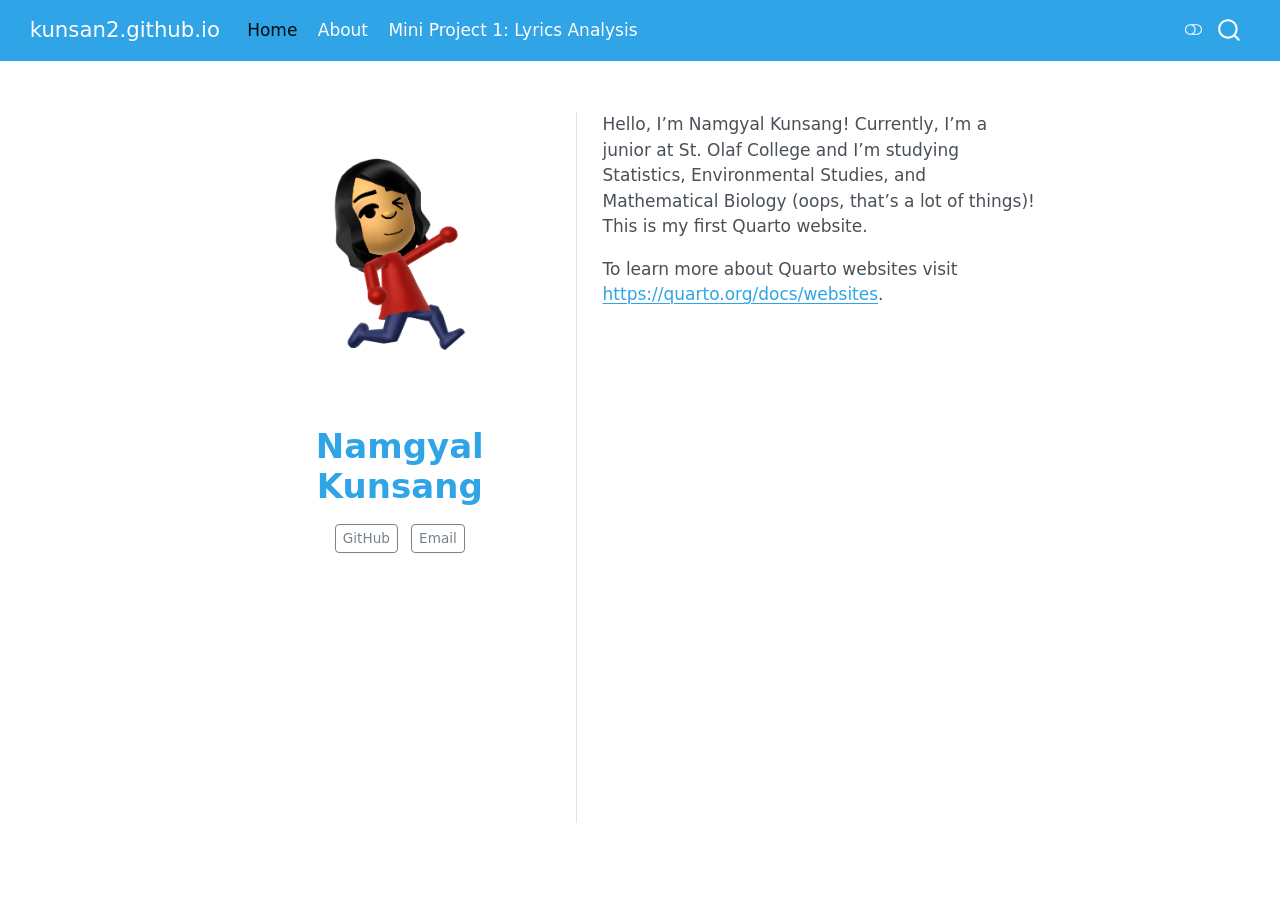
==== docs/index.html @ ad3ee430 "Commit 1: upload files" ====
<!DOCTYPE html>
<html xmlns="http://www.w3.org/1999/xhtml" lang="en" xml:lang="en"><head>

<meta charset="utf-8">
<meta name="generator" content="quarto-1.9.38">

<meta name="viewport" content="width=device-width, initial-scale=1.0, user-scalable=yes">


<title>Namgyal Kunsang – kunsan2.github.io</title>
<style>
/* Default styles provided by pandoc.
** See https://pandoc.org/MANUAL.html#variables-for-html for config info.
*/
code{white-space: pre-wrap;}
span.smallcaps{font-variant: small-caps;}
div.columns{display: flex; gap: min(4vw, 1.5em);}
div.column{flex: auto; overflow-x: auto;}
div.hanging-indent{margin-left: 1.5em; text-indent: -1.5em;}
ul.task-list{list-style: none;}
ul.task-list li input[type="checkbox"] {
  width: 0.8em;
  margin: 0 0.8em 0.2em -1em; /* quarto-specific, see https://github.com/quarto-dev/quarto-cli/issues/4556 */ 
  vertical-align: middle;
}
</style>


<script src="site_libs/quarto-nav/quarto-nav.js"></script>
<script src="site_libs/quarto-nav/headroom.min.js"></script>
<script src="site_libs/clipboard/clipboard.min.js"></script>
<script src="site_libs/quarto-search/autocomplete.umd.js"></script>
<script src="site_libs/quarto-search/fuse.min.js"></script>
<script src="site_libs/quarto-search/quarto-search.js"></script>
<meta name="quarto:offset" content="./">
<script src="site_libs/quarto-html/quarto.js" type="module"></script>
<script src="site_libs/quarto-html/tabsets/tabsets.js" type="module"></script>
<script src="site_libs/quarto-html/popper.min.js"></script>
<script src="site_libs/quarto-html/tippy.umd.min.js"></script>
<link href="site_libs/quarto-html/tippy.css" rel="stylesheet">
<link href="site_libs/quarto-html/quarto-syntax-highlighting-15634bcf2e68342d4ad2dfa704d543f6.css" rel="stylesheet" class="quarto-color-scheme" id="quarto-text-highlighting-styles">
<link href="site_libs/quarto-html/quarto-syntax-highlighting-dark-0a6b7249c26820e032cb0bd839ff02b1.css" rel="stylesheet" class="quarto-color-scheme quarto-color-alternate" id="quarto-text-highlighting-styles">
<link href="site_libs/quarto-html/quarto-syntax-highlighting-15634bcf2e68342d4ad2dfa704d543f6.css" rel="stylesheet" class="quarto-color-scheme-extra" id="quarto-text-highlighting-styles">
<script src="site_libs/bootstrap/bootstrap.min.js"></script>
<link href="site_libs/bootstrap/bootstrap-icons.css" rel="stylesheet">
<link href="site_libs/bootstrap/bootstrap-eb99b75fe776fd11c81530f7e94a1763.min.css" rel="stylesheet" append-hash="true" class="quarto-color-scheme" id="quarto-bootstrap" data-mode="light">
<link href="site_libs/bootstrap/bootstrap-dark-c65eef156a02954c7572e454c6e27155.min.css" rel="stylesheet" append-hash="true" class="quarto-color-scheme quarto-color-alternate" id="quarto-bootstrap" data-mode="dark">
<link href="site_libs/bootstrap/bootstrap-eb99b75fe776fd11c81530f7e94a1763.min.css" rel="stylesheet" append-hash="true" class="quarto-color-scheme-extra" id="quarto-bootstrap" data-mode="light">
<script id="quarto-search-options" type="application/json">{
  "location": "navbar",
  "copy-button": false,
  "collapse-after": 3,
  "panel-placement": "end",
  "type": "overlay",
  "limit": 50,
  "keyboard-shortcut": [
    "f",
    "/",
    "s"
  ],
  "show-item-context": false,
  "language": {
    "search-no-results-text": "No results",
    "search-matching-documents-text": "matching documents",
    "search-copy-link-title": "Copy link to search",
    "search-hide-matches-text": "Hide additional matches",
    "search-more-match-text": "more match in this document",
    "search-more-matches-text": "more matches in this document",
    "search-clear-button-title": "Clear",
    "search-text-placeholder": "",
    "search-detached-cancel-button-title": "Cancel",
    "search-submit-button-title": "Submit",
    "search-label": "Search"
  }
}</script>


<link rel="stylesheet" href="styles.css">
</head>

<body class="nav-fixed fullcontent quarto-light"><script id="quarto-html-before-body" type="application/javascript">
    const toggleBodyColorMode = (bsSheetEl) => {
      const mode = bsSheetEl.getAttribute("data-mode");
      const bodyEl = window.document.querySelector("body");
      if (mode === "dark") {
        bodyEl.classList.add("quarto-dark");
        bodyEl.classList.remove("quarto-light");
      } else {
        bodyEl.classList.add("quarto-light");
        bodyEl.classList.remove("quarto-dark");
      }
    }
    const toggleBodyColorPrimary = () => {
      const bsSheetEl = window.document.querySelector("link#quarto-bootstrap:not([rel=disabled-stylesheet])");
      if (bsSheetEl) {
        toggleBodyColorMode(bsSheetEl);
      }
    }
    const setColorSchemeToggle = (alternate) => {
      const toggles = window.document.querySelectorAll('.quarto-color-scheme-toggle');
      for (let i=0; i < toggles.length; i++) {
        const toggle = toggles[i];
        if (toggle) {
          if (alternate) {
            toggle.classList.add("alternate");
          } else {
            toggle.classList.remove("alternate");
          }
        }
      }
    };
    const toggleColorMode = (alternate) => {
      // Switch the stylesheets
      const primaryStylesheets = window.document.querySelectorAll('link.quarto-color-scheme:not(.quarto-color-alternate)');
      const alternateStylesheets = window.document.querySelectorAll('link.quarto-color-scheme.quarto-color-alternate');
      manageTransitions('#quarto-margin-sidebar .nav-link', false);
      if (alternate) {
        // note: dark is layered on light, we don't disable primary!
        enableStylesheet(alternateStylesheets);
        for (const sheetNode of alternateStylesheets) {
          if (sheetNode.id === "quarto-bootstrap") {
            toggleBodyColorMode(sheetNode);
          }
        }
      } else {
        disableStylesheet(alternateStylesheets);
        enableStylesheet(primaryStylesheets)
        toggleBodyColorPrimary();
      }
      manageTransitions('#quarto-margin-sidebar .nav-link', true);
      // Switch the toggles
      setColorSchemeToggle(alternate)
      // Hack to workaround the fact that safari doesn't
      // properly recolor the scrollbar when toggling (#1455)
      if (navigator.userAgent.indexOf('Safari') > 0 && navigator.userAgent.indexOf('Chrome') == -1) {
        manageTransitions("body", false);
        window.scrollTo(0, 1);
        setTimeout(() => {
          window.scrollTo(0, 0);
          manageTransitions("body", true);
        }, 40);
      }
    }
    const disableStylesheet = (stylesheets) => {
      for (let i=0; i < stylesheets.length; i++) {
        const stylesheet = stylesheets[i];
        stylesheet.rel = 'disabled-stylesheet';
      }
    }
    const enableStylesheet = (stylesheets) => {
      for (let i=0; i < stylesheets.length; i++) {
        const stylesheet = stylesheets[i];
        if(stylesheet.rel !== 'stylesheet') { // for Chrome, which will still FOUC without this check
          stylesheet.rel = 'stylesheet';
        }
      }
    }
    const manageTransitions = (selector, allowTransitions) => {
      const els = window.document.querySelectorAll(selector);
      for (let i=0; i < els.length; i++) {
        const el = els[i];
        if (allowTransitions) {
          el.classList.remove('notransition');
        } else {
          el.classList.add('notransition');
        }
      }
    }
    const isFileUrl = () => {
      return window.location.protocol === 'file:';
    }
    const hasAlternateSentinel = () => {
      let styleSentinel = getColorSchemeSentinel();
      if (styleSentinel !== null) {
        return styleSentinel === "alternate";
      } else {
        return false;
      }
    }
    const setStyleSentinel = (alternate) => {
      const value = alternate ? "alternate" : "default";
      if (!isFileUrl()) {
        window.localStorage.setItem("quarto-color-scheme", value);
      } else {
        localAlternateSentinel = value;
      }
    }
    const getColorSchemeSentinel = () => {
      if (!isFileUrl()) {
        const storageValue = window.localStorage.getItem("quarto-color-scheme");
        return storageValue != null ? storageValue : localAlternateSentinel;
      } else {
        return localAlternateSentinel;
      }
    }
    const toggleGiscusIfUsed = (isAlternate, darkModeDefault) => {
      const baseTheme = document.querySelector('#giscus-base-theme')?.value ?? 'light';
      const alternateTheme = document.querySelector('#giscus-alt-theme')?.value ?? 'dark';
      let newTheme = '';
      if(authorPrefersDark) {
        newTheme = isAlternate ? baseTheme : alternateTheme;
      } else {
        newTheme = isAlternate ? alternateTheme : baseTheme;
      }
      const changeGiscusTheme = () => {
        // From: https://github.com/giscus/giscus/issues/336
        const sendMessage = (message) => {
          const iframe = document.querySelector('iframe.giscus-frame');
          if (!iframe) return;
          iframe.contentWindow.postMessage({ giscus: message }, 'https://giscus.app');
        }
        sendMessage({
          setConfig: {
            theme: newTheme
          }
        });
      }
      const isGiscussLoaded = window.document.querySelector('iframe.giscus-frame') !== null;
      if (isGiscussLoaded) {
        changeGiscusTheme();
      }
    };
    const authorPrefersDark = false;
    const darkModeDefault = authorPrefersDark;
      document.querySelector('link#quarto-text-highlighting-styles.quarto-color-scheme-extra').rel = 'disabled-stylesheet';
      document.querySelector('link#quarto-bootstrap.quarto-color-scheme-extra').rel = 'disabled-stylesheet';
    let localAlternateSentinel = darkModeDefault ? 'alternate' : 'default';
    // Dark / light mode switch
    window.quartoToggleColorScheme = () => {
      // Read the current dark / light value
      let toAlternate = !hasAlternateSentinel();
      toggleColorMode(toAlternate);
      setStyleSentinel(toAlternate);
      toggleGiscusIfUsed(toAlternate, darkModeDefault);
      window.dispatchEvent(new Event('resize'));
    };
    // Switch to dark mode if need be
    if (hasAlternateSentinel()) {
      toggleColorMode(true);
    } else {
      toggleColorMode(false);
    }
  </script>

<div id="quarto-search-results"></div>
  <header id="quarto-header" class="headroom fixed-top">
    <nav class="navbar navbar-expand-lg " data-bs-theme="dark">
      <div class="navbar-container container-fluid">
      <div class="navbar-brand-container mx-auto">
    <a class="navbar-brand" href="./index.html">
    <span class="navbar-title">kunsan2.github.io</span>
    </a>
  </div>
            <div id="quarto-search" class="" title="Search"></div>
          <button class="navbar-toggler" type="button" data-bs-toggle="collapse" data-bs-target="#navbarCollapse" aria-controls="navbarCollapse" role="menu" aria-expanded="false" aria-label="Toggle navigation" onclick="if (window.quartoToggleHeadroom) { window.quartoToggleHeadroom(); }">
  <span class="navbar-toggler-icon"></span>
</button>
          <div class="collapse navbar-collapse" id="navbarCollapse">
            <ul class="navbar-nav navbar-nav-scroll me-auto">
  <li class="nav-item">
    <a class="nav-link active" href="./index.html" aria-current="page"> 
<span class="menu-text">Home</span></a>
  </li>  
  <li class="nav-item">
    <a class="nav-link" href="./about.html"> 
<span class="menu-text">About</span></a>
  </li>  
  <li class="nav-item">
    <a class="nav-link" href="./mini_proj_one_kunsang.html"> 
<span class="menu-text">Mini Project 1: Lyrics Analysis</span></a>
  </li>  
</ul>
          </div> <!-- /navcollapse -->
            <div class="quarto-navbar-tools">
  <a href="" class="quarto-color-scheme-toggle quarto-navigation-tool  px-1" onclick="window.quartoToggleColorScheme(); return false;" title="Toggle dark mode"><i class="bi"></i></a>
</div>
      </div> <!-- /container-fluid -->
    </nav>
</header>
<!-- content -->
<div id="quarto-content" class="quarto-container page-columns page-rows-contents page-layout-article page-navbar">
<!-- sidebar -->
<!-- margin-sidebar -->
    
<!-- main -->
<div class="quarto-about-trestles">
  <div class="about-entity">
    <img src="media/RKS_custom_render_2025-09-18T17_54_57.826Z.png" class="about-image
  round " style="height: 17em; width: 17em;">
<header id="title-block-header" class="quarto-title-block default">
<div class="quarto-title">
<h1 class="title">Namgyal Kunsang</h1>
</div>
<div class="quarto-title-meta">
  </div>
</header>
    <div class="about-links">
  <a href="https://github.com/kunsan2/SDS264_F26" class="about-link" rel="" target="_blank">
     <span class="about-link-text">GitHub</span>
  </a>
  <a href="mailto:namgyalkunsang06@gmail.com" class="about-link" rel="" target="">
     <span class="about-link-text">Email</span>
  </a>
</div>
  </div>
  <div class="about-contents"><main class="content" id="quarto-document-content">

<p>Hello, I’m Namgyal Kunsang! Currently, I’m a junior at St.&nbsp;Olaf College and I’m studying Statistics, Environmental Studies, and Mathematical Biology (oops, that’s a lot of things)! This is my first Quarto website.</p>
<p>To learn more about Quarto websites visit <a href="https://quarto.org/docs/websites" class="uri">https://quarto.org/docs/websites</a>.</p>


</main></div>
</div>
 <!-- /main -->
<script id="quarto-html-after-body" type="application/javascript">
  window.document.addEventListener("DOMContentLoaded", function (event) {
    // Ensure there is a toggle, if there isn't float one in the top right
    if (window.document.querySelector('.quarto-color-scheme-toggle') === null) {
      const a = window.document.createElement('a');
      a.classList.add('top-right');
      a.classList.add('quarto-color-scheme-toggle');
      a.href = "";
      a.onclick = function() { try { window.quartoToggleColorScheme(); } catch {} return false; };
      const i = window.document.createElement("i");
      i.classList.add('bi');
      a.appendChild(i);
      window.document.body.appendChild(a);
    }
    setColorSchemeToggle(hasAlternateSentinel())
    const isCodeAnnotation = (el) => {
      for (const clz of el.classList) {
        if (clz.startsWith('code-annotation-')) {                     
          return true;
        }
      }
      return false;
    }
    const onCopySuccess = function(e) {
      // button target
      const button = e.trigger;
      // don't keep focus
      button.blur();
      // flash "checked"
      button.classList.add('code-copy-button-checked');
      var currentTitle = button.getAttribute("title");
      button.setAttribute("title", "Copied!");
      let tooltip;
      if (window.bootstrap) {
        button.setAttribute("data-bs-toggle", "tooltip");
        button.setAttribute("data-bs-placement", "left");
        button.setAttribute("data-bs-title", "Copied!");
        tooltip = new bootstrap.Tooltip(button, 
          { trigger: "manual", 
            customClass: "code-copy-button-tooltip",
            offset: [0, -8]});
        tooltip.show();    
      }
      setTimeout(function() {
        if (tooltip) {
          tooltip.hide();
          button.removeAttribute("data-bs-title");
          button.removeAttribute("data-bs-toggle");
          button.removeAttribute("data-bs-placement");
        }
        button.setAttribute("title", currentTitle);
        button.classList.remove('code-copy-button-checked');
      }, 1000);
      // clear code selection
      e.clearSelection();
    }
    const getTextToCopy = function(trigger) {
      const outerScaffold = trigger.parentElement.cloneNode(true);
      const codeEl = outerScaffold.querySelector('code');
      for (const childEl of codeEl.children) {
        if (isCodeAnnotation(childEl)) {
          childEl.remove();
        }
      }
      return codeEl.innerText;
    }
    const clipboard = new window.ClipboardJS('.code-copy-button:not([data-in-quarto-modal])', {
      text: getTextToCopy
    });
    clipboard.on('success', onCopySuccess);
    if (window.document.getElementById('quarto-embedded-source-code-modal')) {
      const clipboardModal = new window.ClipboardJS('.code-copy-button[data-in-quarto-modal]', {
        text: getTextToCopy,
        container: window.document.getElementById('quarto-embedded-source-code-modal')
      });
      clipboardModal.on('success', onCopySuccess);
    }
      var localhostRegex = new RegExp(/^(?:http|https):\/\/localhost\:?[0-9]*\//);
      var mailtoRegex = new RegExp(/^mailto:/);
        var filterRegex = new RegExp('/' + window.location.host + '/');
      var isInternal = (href) => {
          return filterRegex.test(href) || localhostRegex.test(href) || mailtoRegex.test(href);
      }
      // Inspect non-navigation links and adorn them if external
     var links = window.document.querySelectorAll('a[href]:not(.nav-link):not(.navbar-brand):not(.toc-action):not(.sidebar-link):not(.sidebar-item-toggle):not(.pagination-link):not(.no-external):not([aria-hidden]):not(.dropdown-item):not(.quarto-navigation-tool):not(.about-link)');
      for (var i=0; i<links.length; i++) {
        const link = links[i];
        if (!isInternal(link.href)) {
          // undo the damage that might have been done by quarto-nav.js in the case of
          // links that we want to consider external
          if (link.dataset.originalHref !== undefined) {
            link.href = link.dataset.originalHref;
          }
        }
      }
    function tippyHover(el, contentFn, onTriggerFn, onUntriggerFn) {
      const config = {
        allowHTML: true,
        maxWidth: 500,
        delay: 100,
        arrow: false,
        appendTo: function(el) {
            return el.parentElement;
        },
        interactive: true,
        interactiveBorder: 10,
        theme: 'quarto',
        placement: 'bottom-start',
      };
      if (contentFn) {
        config.content = contentFn;
      }
      if (onTriggerFn) {
        config.onTrigger = onTriggerFn;
      }
      if (onUntriggerFn) {
        config.onUntrigger = onUntriggerFn;
      }
      window.tippy(el, config); 
    }
    const noterefs = window.document.querySelectorAll('a[role="doc-noteref"]');
    for (var i=0; i<noterefs.length; i++) {
      const ref = noterefs[i];
      tippyHover(ref, function() {
        // use id or data attribute instead here
        let href = ref.getAttribute('data-footnote-href') || ref.getAttribute('href');
        try { href = new URL(href).hash; } catch {}
        const id = href.replace(/^#\/?/, "");
        const note = window.document.getElementById(id);
        if (note) {
          return note.innerHTML;
        } else {
          return "";
        }
      });
    }
    const xrefs = window.document.querySelectorAll('a.quarto-xref');
    const processXRef = (id, note) => {
      // Strip column container classes
      const stripColumnClz = (el) => {
        el.classList.remove("page-full", "page-columns");
        if (el.children) {
          for (const child of el.children) {
            stripColumnClz(child);
          }
        }
      }
      stripColumnClz(note)
      if (id === null || id.startsWith('sec-')) {
        // Special case sections, only their first couple elements
        const container = document.createElement("div");
        if (note.children && note.children.length > 2) {
          container.appendChild(note.children[0].cloneNode(true));
          for (let i = 1; i < note.children.length; i++) {
            const child = note.children[i];
            if (child.tagName === "P" && child.innerText === "") {
              continue;
            } else {
              container.appendChild(child.cloneNode(true));
              break;
            }
          }
          if (window.Quarto?.typesetMath) {
            window.Quarto.typesetMath(container);
          }
          return container.innerHTML
        } else {
          if (window.Quarto?.typesetMath) {
            window.Quarto.typesetMath(note);
          }
          return note.innerHTML;
        }
      } else {
        // Remove any anchor links if they are present
        const anchorLink = note.querySelector('a.anchorjs-link');
        if (anchorLink) {
          anchorLink.remove();
        }
        if (window.Quarto?.typesetMath) {
          window.Quarto.typesetMath(note);
        }
        if (note.classList.contains("callout")) {
          return note.outerHTML;
        } else {
          return note.innerHTML;
        }
      }
    }
    for (var i=0; i<xrefs.length; i++) {
      const xref = xrefs[i];
      tippyHover(xref, undefined, function(instance) {
        instance.disable();
        let url = xref.getAttribute('href');
        let hash = undefined; 
        if (url.startsWith('#')) {
          hash = url;
        } else {
          try { hash = new URL(url).hash; } catch {}
        }
        if (hash) {
          const id = hash.replace(/^#\/?/, "");
          const note = window.document.getElementById(id);
          if (note !== null) {
            try {
              const html = processXRef(id, note.cloneNode(true));
              instance.setContent(html);
            } finally {
              instance.enable();
              instance.show();
            }
          } else {
            // See if we can fetch this
            fetch(url.split('#')[0])
            .then(res => res.text())
            .then(html => {
              const parser = new DOMParser();
              const htmlDoc = parser.parseFromString(html, "text/html");
              const note = htmlDoc.getElementById(id);
              if (note !== null) {
                const html = processXRef(id, note);
                instance.setContent(html);
              } 
            }).finally(() => {
              instance.enable();
              instance.show();
            });
          }
        } else {
          // See if we can fetch a full url (with no hash to target)
          // This is a special case and we should probably do some content thinning / targeting
          fetch(url)
          .then(res => res.text())
          .then(html => {
            const parser = new DOMParser();
            const htmlDoc = parser.parseFromString(html, "text/html");
            const note = htmlDoc.querySelector('main.content');
            if (note !== null) {
              // This should only happen for chapter cross references
              // (since there is no id in the URL)
              // remove the first header
              if (note.children.length > 0 && note.children[0].tagName === "HEADER") {
                note.children[0].remove();
              }
              const html = processXRef(null, note);
              instance.setContent(html);
            } 
          }).finally(() => {
            instance.enable();
            instance.show();
          });
        }
      }, function(instance) {
      });
    }
        let selectedAnnoteEl;
        const selectorForAnnotation = ( cell, annotation) => {
          let cellAttr = 'data-code-cell="' + cell + '"';
          let lineAttr = 'data-code-annotation="' +  annotation + '"';
          const selector = 'span[' + cellAttr + '][' + lineAttr + ']';
          return selector;
        }
        const selectCodeLines = (annoteEl) => {
          const doc = window.document;
          const targetCell = annoteEl.getAttribute("data-target-cell");
          const targetAnnotation = annoteEl.getAttribute("data-target-annotation");
          const annoteSpan = window.document.querySelector(selectorForAnnotation(targetCell, targetAnnotation));
          const lines = annoteSpan.getAttribute("data-code-lines").split(",");
          const lineIds = lines.map((line) => {
            return targetCell + "-" + line;
          })
          let top = null;
          let height = null;
          let parent = null;
          if (lineIds.length > 0) {
              //compute the position of the single el (top and bottom and make a div)
              const el = window.document.getElementById(lineIds[0]);
              top = el.offsetTop;
              height = el.offsetHeight;
              parent = el.parentElement.parentElement;
            if (lineIds.length > 1) {
              const lastEl = window.document.getElementById(lineIds[lineIds.length - 1]);
              const bottom = lastEl.offsetTop + lastEl.offsetHeight;
              height = bottom - top;
            }
            if (top !== null && height !== null && parent !== null) {
              // cook up a div (if necessary) and position it 
              let div = window.document.getElementById("code-annotation-line-highlight");
              if (div === null) {
                div = window.document.createElement("div");
                div.setAttribute("id", "code-annotation-line-highlight");
                div.style.position = 'absolute';
                parent.appendChild(div);
              }
              div.style.top = top - 2 + "px";
              div.style.height = height + 4 + "px";
              div.style.left = 0;
              let gutterDiv = window.document.getElementById("code-annotation-line-highlight-gutter");
              if (gutterDiv === null) {
                gutterDiv = window.document.createElement("div");
                gutterDiv.setAttribute("id", "code-annotation-line-highlight-gutter");
                gutterDiv.style.position = 'absolute';
                const codeCell = window.document.getElementById(targetCell);
                const gutter = codeCell.querySelector('.code-annotation-gutter');
                gutter.appendChild(gutterDiv);
              }
              gutterDiv.style.top = top - 2 + "px";
              gutterDiv.style.height = height + 4 + "px";
            }
            selectedAnnoteEl = annoteEl;
          }
        };
        const unselectCodeLines = () => {
          const elementsIds = ["code-annotation-line-highlight", "code-annotation-line-highlight-gutter"];
          elementsIds.forEach((elId) => {
            const div = window.document.getElementById(elId);
            if (div) {
              div.remove();
            }
          });
          selectedAnnoteEl = undefined;
        };
          // Handle positioning of the toggle
      window.addEventListener(
        "resize",
        throttle(() => {
          elRect = undefined;
          if (selectedAnnoteEl) {
            selectCodeLines(selectedAnnoteEl);
          }
        }, 10)
      );
      function throttle(fn, ms) {
      let throttle = false;
      let timer;
        return (...args) => {
          if(!throttle) { // first call gets through
              fn.apply(this, args);
              throttle = true;
          } else { // all the others get throttled
              if(timer) clearTimeout(timer); // cancel #2
              timer = setTimeout(() => {
                fn.apply(this, args);
                timer = throttle = false;
              }, ms);
          }
        };
      }
        // Attach click handler to the DT
        const annoteDls = window.document.querySelectorAll('dt[data-target-cell]');
        for (const annoteDlNode of annoteDls) {
          annoteDlNode.addEventListener('click', (event) => {
            const clickedEl = event.target;
            if (clickedEl !== selectedAnnoteEl) {
              unselectCodeLines();
              const activeEl = window.document.querySelector('dt[data-target-cell].code-annotation-active');
              if (activeEl) {
                activeEl.classList.remove('code-annotation-active');
              }
              selectCodeLines(clickedEl);
              clickedEl.classList.add('code-annotation-active');
            } else {
              // Unselect the line
              unselectCodeLines();
              clickedEl.classList.remove('code-annotation-active');
            }
          });
        }
    const findCites = (el) => {
      const parentEl = el.parentElement;
      if (parentEl) {
        const cites = parentEl.dataset.cites;
        if (cites) {
          return {
            el,
            cites: cites.split(' ')
          };
        } else {
          return findCites(el.parentElement)
        }
      } else {
        return undefined;
      }
    };
    var bibliorefs = window.document.querySelectorAll('a[role="doc-biblioref"]');
    for (var i=0; i<bibliorefs.length; i++) {
      const ref = bibliorefs[i];
      const citeInfo = findCites(ref);
      if (citeInfo) {
        tippyHover(citeInfo.el, function() {
          var popup = window.document.createElement('div');
          citeInfo.cites.forEach(function(cite) {
            var citeDiv = window.document.createElement('div');
            citeDiv.classList.add('hanging-indent');
            citeDiv.classList.add('csl-entry');
            var biblioDiv = window.document.getElementById('ref-' + cite);
            if (biblioDiv) {
              citeDiv.innerHTML = biblioDiv.innerHTML;
            }
            popup.appendChild(citeDiv);
          });
          return popup.innerHTML;
        });
      }
    }
  });
  </script>
</div> <!-- /content -->




</body></html>
---- docs/site_libs/quarto-html/tippy.css ----
.tippy-box[data-animation=fade][data-state=hidden]{opacity:0}[data-tippy-root]{max-width:calc(100vw - 10px)}.tippy-box{position:relative;background-color:#333;color:#fff;border-radius:4px;font-size:14px;line-height:1.4;white-space:normal;outline:0;transition-property:transform,visibility,opacity}.tippy-box[data-placement^=top]>.tippy-arrow{bottom:0}.tippy-box[data-placement^=top]>.tippy-arrow:before{bottom:-7px;left:0;border-width:8px 8px 0;border-top-color:initial;transform-origin:center top}.tippy-box[data-placement^=bottom]>.tippy-arrow{top:0}.tippy-box[data-placement^=bottom]>.tippy-arrow:before{top:-7px;left:0;border-width:0 8px 8px;border-bottom-color:initial;transform-origin:center bottom}.tippy-box[data-placement^=left]>.tippy-arrow{right:0}.tippy-box[data-placement^=left]>.tippy-arrow:before{border-width:8px 0 8px 8px;border-left-color:initial;right:-7px;transform-origin:center left}.tippy-box[data-placement^=right]>.tippy-arrow{left:0}.tippy-box[data-placement^=right]>.tippy-arrow:before{left:-7px;border-width:8px 8px 8px 0;border-right-color:initial;transform-origin:center right}.tippy-box[data-inertia][data-state=visible]{transition-timing-function:cubic-bezier(.54,1.5,.38,1.11)}.tippy-arrow{width:16px;height:16px;color:#333}.tippy-arrow:before{content:"";position:absolute;border-color:transparent;border-style:solid}.tippy-content{position:relative;padding:5px 9px;z-index:1}
---- docs/site_libs/quarto-html/quarto-syntax-highlighting-15634bcf2e68342d4ad2dfa704d543f6.css ----
/* quarto syntax highlight colors */
:root {
  --quarto-hl-ot-color: #003B4F;
  --quarto-hl-at-color: #657422;
  --quarto-hl-ss-color: #20794D;
  --quarto-hl-an-color: #5E5E5E;
  --quarto-hl-fu-color: #4758AB;
  --quarto-hl-st-color: #20794D;
  --quarto-hl-cf-color: #003B4F;
  --quarto-hl-op-color: #5E5E5E;
  --quarto-hl-er-color: #AD0000;
  --quarto-hl-bn-color: #AD0000;
  --quarto-hl-al-color: #AD0000;
  --quarto-hl-va-color: #111111;
  --quarto-hl-bu-color: inherit;
  --quarto-hl-ex-color: inherit;
  --quarto-hl-pp-color: #AD0000;
  --quarto-hl-in-color: #5E5E5E;
  --quarto-hl-vs-color: #20794D;
  --quarto-hl-wa-color: #5E5E5E;
  --quarto-hl-do-color: #5E5E5E;
  --quarto-hl-im-color: #00769E;
  --quarto-hl-ch-color: #20794D;
  --quarto-hl-dt-color: #AD0000;
  --quarto-hl-fl-color: #AD0000;
  --quarto-hl-co-color: #5E5E5E;
  --quarto-hl-cv-color: #5E5E5E;
  --quarto-hl-cn-color: #8f5902;
  --quarto-hl-sc-color: #5E5E5E;
  --quarto-hl-dv-color: #AD0000;
  --quarto-hl-kw-color: #003B4F;
}

/* other quarto variables */
:root {
  --quarto-font-monospace: SFMono-Regular, Menlo, Monaco, Consolas, "Liberation Mono", "Courier New", monospace;
}

/* syntax highlight based on Pandoc's rules */
pre > code.sourceCode > span {
  color: #003B4F;
}

code.sourceCode > span {
  color: #003B4F;
}

div.sourceCode,
div.sourceCode pre.sourceCode {
  color: #003B4F;
}

/* Normal */
code span {
  color: #003B4F;
}

/* Alert */
code span.al {
  color: #AD0000;
  font-style: inherit;
}

/* Annotation */
code span.an {
  color: #5E5E5E;
  font-style: inherit;
}

/* Attribute */
code span.at {
  color: #657422;
  font-style: inherit;
}

/* BaseN */
code span.bn {
  color: #AD0000;
  font-style: inherit;
}

/* BuiltIn */
code span.bu {
  font-style: inherit;
}

/* ControlFlow */
code span.cf {
  color: #003B4F;
  font-weight: bold;
  font-style: inherit;
}

/* Char */
code span.ch {
  color: #20794D;
  font-style: inherit;
}

/* Constant */
code span.cn {
  color: #8f5902;
  font-style: inherit;
}

/* Comment */
code span.co {
  color: #5E5E5E;
  font-style: inherit;
}

/* CommentVar */
code span.cv {
  color: #5E5E5E;
  font-style: italic;
}

/* Documentation */
code span.do {
  color: #5E5E5E;
  font-style: italic;
}

/* DataType */
code span.dt {
  color: #AD0000;
  font-style: inherit;
}

/* DecVal */
code span.dv {
  color: #AD0000;
  font-style: inherit;
}

/* Error */
code span.er {
  color: #AD0000;
  font-style: inherit;
}

/* Extension */
code span.ex {
  font-style: inherit;
}

/* Float */
code span.fl {
  color: #AD0000;
  font-style: inherit;
}

/* Function */
code span.fu {
  color: #4758AB;
  font-style: inherit;
}

/* Import */
code span.im {
  color: #00769E;
  font-style: inherit;
}

/* Information */
code span.in {
  color: #5E5E5E;
  font-style: inherit;
}

/* Keyword */
code span.kw {
  color: #003B4F;
  font-weight: bold;
  font-style: inherit;
}

/* Operator */
code span.op {
  color: #5E5E5E;
  font-style: inherit;
}

/* Other */
code span.ot {
  color: #003B4F;
  font-style: inherit;
}

/* Preprocessor */
code span.pp {
  color: #AD0000;
  font-style: inherit;
}

/* SpecialChar */
code span.sc {
  color: #5E5E5E;
  font-style: inherit;
}

/* SpecialString */
code span.ss {
  color: #20794D;
  font-style: inherit;
}

/* String */
code span.st {
  color: #20794D;
  font-style: inherit;
}

/* Variable */
code span.va {
  color: #111111;
  font-style: inherit;
}

/* VerbatimString */
code span.vs {
  color: #20794D;
  font-style: inherit;
}

/* Warning */
code span.wa {
  color: #5E5E5E;
  font-style: italic;
}

.prevent-inlining {
  content: "</";
}

/*# sourceMappingURL=f23921c56f73e400b49028c9186a1aa0.css.map */
---- docs/site_libs/quarto-html/quarto-syntax-highlighting-dark-0a6b7249c26820e032cb0bd839ff02b1.css ----
/* quarto syntax highlight colors */
:root {
  --quarto-hl-al-color: #f07178;
  --quarto-hl-an-color: #d4d0ab;
  --quarto-hl-at-color: #00e0e0;
  --quarto-hl-bn-color: #d4d0ab;
  --quarto-hl-bu-color: #abe338;
  --quarto-hl-ch-color: #abe338;
  --quarto-hl-co-color: #f8f8f2;
  --quarto-hl-cv-color: #ffd700;
  --quarto-hl-cn-color: #ffd700;
  --quarto-hl-cf-color: #ffa07a;
  --quarto-hl-dt-color: #ffa07a;
  --quarto-hl-dv-color: #d4d0ab;
  --quarto-hl-do-color: #f8f8f2;
  --quarto-hl-er-color: #f07178;
  --quarto-hl-ex-color: #00e0e0;
  --quarto-hl-fl-color: #d4d0ab;
  --quarto-hl-fu-color: #ffa07a;
  --quarto-hl-im-color: #abe338;
  --quarto-hl-in-color: #d4d0ab;
  --quarto-hl-kw-color: #ffa07a;
  --quarto-hl-op-color: #ffa07a;
  --quarto-hl-ot-color: #00e0e0;
  --quarto-hl-pp-color: #dcc6e0;
  --quarto-hl-re-color: #00e0e0;
  --quarto-hl-sc-color: #abe338;
  --quarto-hl-ss-color: #abe338;
  --quarto-hl-st-color: #abe338;
  --quarto-hl-va-color: #00e0e0;
  --quarto-hl-vs-color: #abe338;
  --quarto-hl-wa-color: #dcc6e0;
}

/* other quarto variables */
:root {
  --quarto-font-monospace: SFMono-Regular, Menlo, Monaco, Consolas, "Liberation Mono", "Courier New", monospace;
}

/* syntax highlight based on Pandoc's rules */
pre > code.sourceCode > span {
  color: #f8f8f2;
}

code.sourceCode > span {
  color: #f8f8f2;
}

div.sourceCode,
div.sourceCode pre.sourceCode {
  color: #f8f8f2;
}

/* Normal */
code span {
  color: #f8f8f2;
}

/* Alert */
code span.al {
  color: #f07178;
}

/* Annotation */
code span.an {
  color: #d4d0ab;
}

/* Attribute */
code span.at {
  color: #00e0e0;
}

/* BaseN */
code span.bn {
  color: #d4d0ab;
}

/* BuiltIn */
code span.bu {
  color: #abe338;
}

/* ControlFlow */
code span.cf {
  font-weight: bold;
  color: #ffa07a;
}

/* Char */
code span.ch {
  color: #abe338;
}

/* Constant */
code span.cn {
  color: #ffd700;
}

/* Comment */
code span.co {
  font-style: italic;
  color: #f8f8f2;
}

/* CommentVar */
code span.cv {
  color: #ffd700;
}

/* Documentation */
code span.do {
  color: #f8f8f2;
}

/* DataType */
code span.dt {
  color: #ffa07a;
}

/* DecVal */
code span.dv {
  color: #d4d0ab;
}

/* Error */
code span.er {
  color: #f07178;
  text-decoration: underline;
}

/* Extension */
code span.ex {
  font-weight: bold;
  color: #00e0e0;
}

/* Float */
code span.fl {
  color: #d4d0ab;
}

/* Function */
code span.fu {
  color: #ffa07a;
}

/* Import */
code span.im {
  color: #abe338;
}

/* Information */
code span.in {
  color: #d4d0ab;
}

/* Keyword */
code span.kw {
  font-weight: bold;
  color: #ffa07a;
}

/* Operator */
code span.op {
  color: #ffa07a;
}

/* Other */
code span.ot {
  color: #00e0e0;
}

/* Preprocessor */
code span.pp {
  color: #dcc6e0;
}

/* RegionMarker */
code span.re {
  background-color: #f8f8f2;
  color: #00e0e0;
}

/* SpecialChar */
code span.sc {
  color: #abe338;
}

/* SpecialString */
code span.ss {
  color: #abe338;
}

/* String */
code span.st {
  color: #abe338;
}

/* Variable */
code span.va {
  color: #00e0e0;
}

/* VerbatimString */
code span.vs {
  color: #abe338;
}

/* Warning */
code span.wa {
  color: #dcc6e0;
}

.prevent-inlining {
  content: "</";
}

/*# sourceMappingURL=175367c052bafc98bd680af3479823f0.css.map */
---- docs/site_libs/quarto-html/quarto-syntax-highlighting-15634bcf2e68342d4ad2dfa704d543f6.css ----
/* quarto syntax highlight colors */
:root {
  --quarto-hl-ot-color: #003B4F;
  --quarto-hl-at-color: #657422;
  --quarto-hl-ss-color: #20794D;
  --quarto-hl-an-color: #5E5E5E;
  --quarto-hl-fu-color: #4758AB;
  --quarto-hl-st-color: #20794D;
  --quarto-hl-cf-color: #003B4F;
  --quarto-hl-op-color: #5E5E5E;
  --quarto-hl-er-color: #AD0000;
  --quarto-hl-bn-color: #AD0000;
  --quarto-hl-al-color: #AD0000;
  --quarto-hl-va-color: #111111;
  --quarto-hl-bu-color: inherit;
  --quarto-hl-ex-color: inherit;
  --quarto-hl-pp-color: #AD0000;
  --quarto-hl-in-color: #5E5E5E;
  --quarto-hl-vs-color: #20794D;
  --quarto-hl-wa-color: #5E5E5E;
  --quarto-hl-do-color: #5E5E5E;
  --quarto-hl-im-color: #00769E;
  --quarto-hl-ch-color: #20794D;
  --quarto-hl-dt-color: #AD0000;
  --quarto-hl-fl-color: #AD0000;
  --quarto-hl-co-color: #5E5E5E;
  --quarto-hl-cv-color: #5E5E5E;
  --quarto-hl-cn-color: #8f5902;
  --quarto-hl-sc-color: #5E5E5E;
  --quarto-hl-dv-color: #AD0000;
  --quarto-hl-kw-color: #003B4F;
}

/* other quarto variables */
:root {
  --quarto-font-monospace: SFMono-Regular, Menlo, Monaco, Consolas, "Liberation Mono", "Courier New", monospace;
}

/* syntax highlight based on Pandoc's rules */
pre > code.sourceCode > span {
  color: #003B4F;
}

code.sourceCode > span {
  color: #003B4F;
}

div.sourceCode,
div.sourceCode pre.sourceCode {
  color: #003B4F;
}

/* Normal */
code span {
  color: #003B4F;
}

/* Alert */
code span.al {
  color: #AD0000;
  font-style: inherit;
}

/* Annotation */
code span.an {
  color: #5E5E5E;
  font-style: inherit;
}

/* Attribute */
code span.at {
  color: #657422;
  font-style: inherit;
}

/* BaseN */
code span.bn {
  color: #AD0000;
  font-style: inherit;
}

/* BuiltIn */
code span.bu {
  font-style: inherit;
}

/* ControlFlow */
code span.cf {
  color: #003B4F;
  font-weight: bold;
  font-style: inherit;
}

/* Char */
code span.ch {
  color: #20794D;
  font-style: inherit;
}

/* Constant */
code span.cn {
  color: #8f5902;
  font-style: inherit;
}

/* Comment */
code span.co {
  color: #5E5E5E;
  font-style: inherit;
}

/* CommentVar */
code span.cv {
  color: #5E5E5E;
  font-style: italic;
}

/* Documentation */
code span.do {
  color: #5E5E5E;
  font-style: italic;
}

/* DataType */
code span.dt {
  color: #AD0000;
  font-style: inherit;
}

/* DecVal */
code span.dv {
  color: #AD0000;
  font-style: inherit;
}

/* Error */
code span.er {
  color: #AD0000;
  font-style: inherit;
}

/* Extension */
code span.ex {
  font-style: inherit;
}

/* Float */
code span.fl {
  color: #AD0000;
  font-style: inherit;
}

/* Function */
code span.fu {
  color: #4758AB;
  font-style: inherit;
}

/* Import */
code span.im {
  color: #00769E;
  font-style: inherit;
}

/* Information */
code span.in {
  color: #5E5E5E;
  font-style: inherit;
}

/* Keyword */
code span.kw {
  color: #003B4F;
  font-weight: bold;
  font-style: inherit;
}

/* Operator */
code span.op {
  color: #5E5E5E;
  font-style: inherit;
}

/* Other */
code span.ot {
  color: #003B4F;
  font-style: inherit;
}

/* Preprocessor */
code span.pp {
  color: #AD0000;
  font-style: inherit;
}

/* SpecialChar */
code span.sc {
  color: #5E5E5E;
  font-style: inherit;
}

/* SpecialString */
code span.ss {
  color: #20794D;
  font-style: inherit;
}

/* String */
code span.st {
  color: #20794D;
  font-style: inherit;
}

/* Variable */
code span.va {
  color: #111111;
  font-style: inherit;
}

/* VerbatimString */
code span.vs {
  color: #20794D;
  font-style: inherit;
}

/* Warning */
code span.wa {
  color: #5E5E5E;
  font-style: italic;
}

.prevent-inlining {
  content: "</";
}

/*# sourceMappingURL=f23921c56f73e400b49028c9186a1aa0.css.map */
---- docs/styles.css ----
/* css styles */
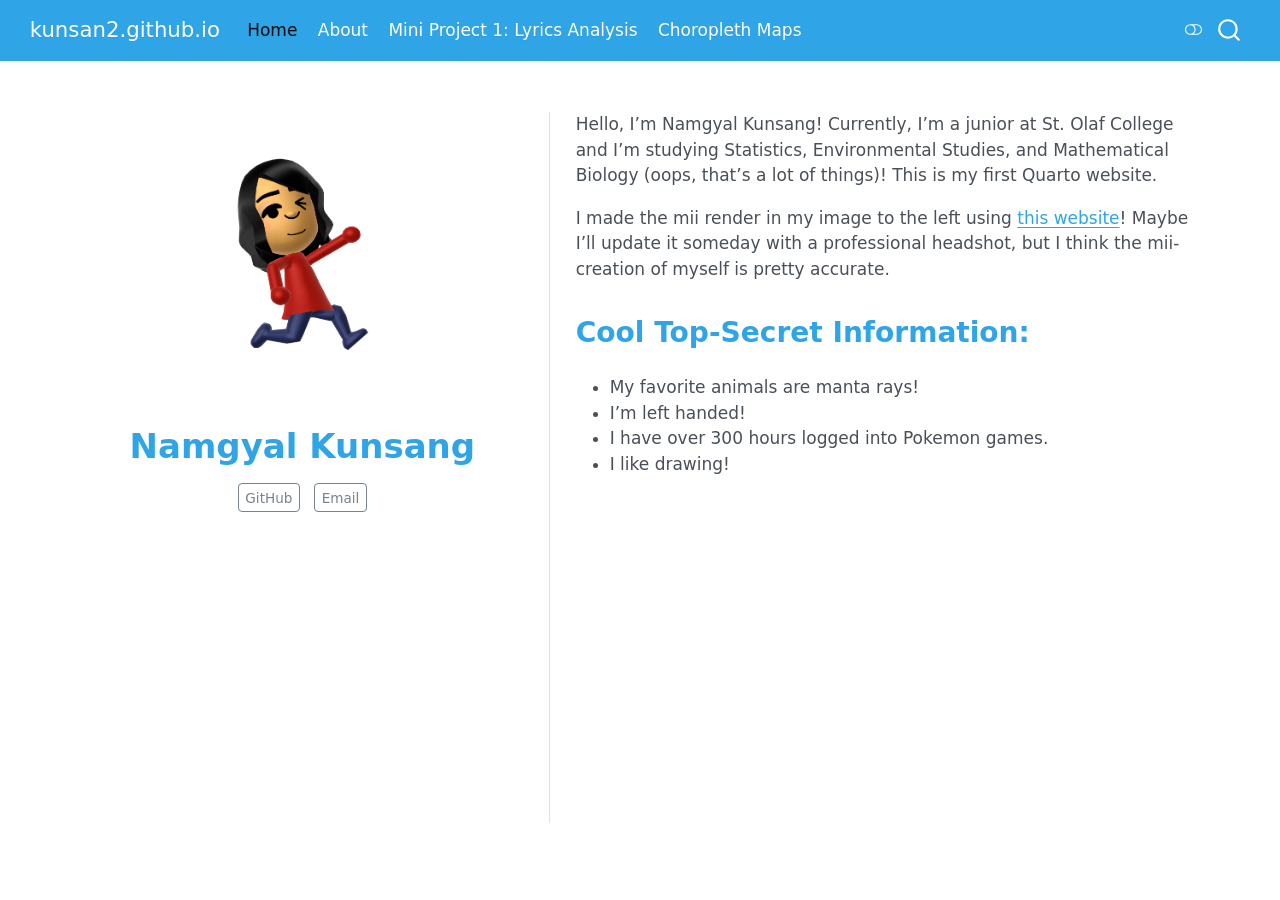
==== commit 4657f718: "Commit 2; added sources, attempting website update" ====
--- a/docs/index.html
+++ b/docs/index.html
@@ -78,7 +78,7 @@
 <link rel="stylesheet" href="styles.css">
 </head>
 
-<body class="nav-fixed fullcontent quarto-light"><script id="quarto-html-before-body" type="application/javascript">
+<body class="nav-fixed quarto-light"><script id="quarto-html-before-body" type="application/javascript">
     const toggleBodyColorMode = (bsSheetEl) => {
       const mode = bsSheetEl.getAttribute("data-mode");
       const bodyEl = window.document.querySelector("body");
@@ -269,6 +269,10 @@
     <a class="nav-link" href="./mini_proj_one_kunsang.html"> 
 <span class="menu-text">Mini Project 1: Lyrics Analysis</span></a>
   </li>  
+  <li class="nav-item">
+    <a class="nav-link" href="./choropleths.html"> 
+<span class="menu-text">Choropleth Maps</span></a>
+  </li>  
 </ul>
           </div> <!-- /navcollapse -->
             <div class="quarto-navbar-tools">
@@ -278,12 +282,12 @@
     </nav>
 </header>
 <!-- content -->
-<div id="quarto-content" class="quarto-container page-columns page-rows-contents page-layout-article page-navbar">
+<div id="quarto-content" class="quarto-container page-columns page-rows-contents page-layout-full page-navbar">
 <!-- sidebar -->
 <!-- margin-sidebar -->
     
 <!-- main -->
-<div class="quarto-about-trestles">
+<div class="quarto-about-trestles column-page">
   <div class="about-entity">
     <img src="media/RKS_custom_render_2025-09-18T17_54_57.826Z.png" class="about-image
   round " style="height: 17em; width: 17em;">
@@ -291,7 +295,7 @@
 <div class="quarto-title">
 <h1 class="title">Namgyal Kunsang</h1>
 </div>
-<div class="quarto-title-meta">
+<div class="quarto-title-meta column-page">
   </div>
 </header>
     <div class="about-links">
@@ -303,12 +307,21 @@
   </a>
 </div>
   </div>
-  <div class="about-contents"><main class="content" id="quarto-document-content">
+  <div class="about-contents"><main class="content column-page" id="quarto-document-content">
 
 <p>Hello, I’m Namgyal Kunsang! Currently, I’m a junior at St.&nbsp;Olaf College and I’m studying Statistics, Environmental Studies, and Mathematical Biology (oops, that’s a lot of things)! This is my first Quarto website.</p>
-<p>To learn more about Quarto websites visit <a href="https://quarto.org/docs/websites" class="uri">https://quarto.org/docs/websites</a>.</p>
-
-
+<p>I made the mii render in my image to the left using <a href="https://mii.nxw.pw/">this website</a>! Maybe I’ll update it someday with a professional headshot, but I think the mii-creation of myself is pretty accurate.</p>
+<section id="cool-top-secret-information" class="level2">
+<h2 data-anchor-id="cool-top-secret-information">Cool Top-Secret Information:</h2>
+<ul>
+<li>My favorite animals are manta rays!</li>
+<li>I’m left handed!</li>
+<li>I have over 300 hours logged into Pokemon games.</li>
+<li>I like drawing!</li>
+</ul>
+
+
+</section>
 </main></div>
 </div>
  <!-- /main -->
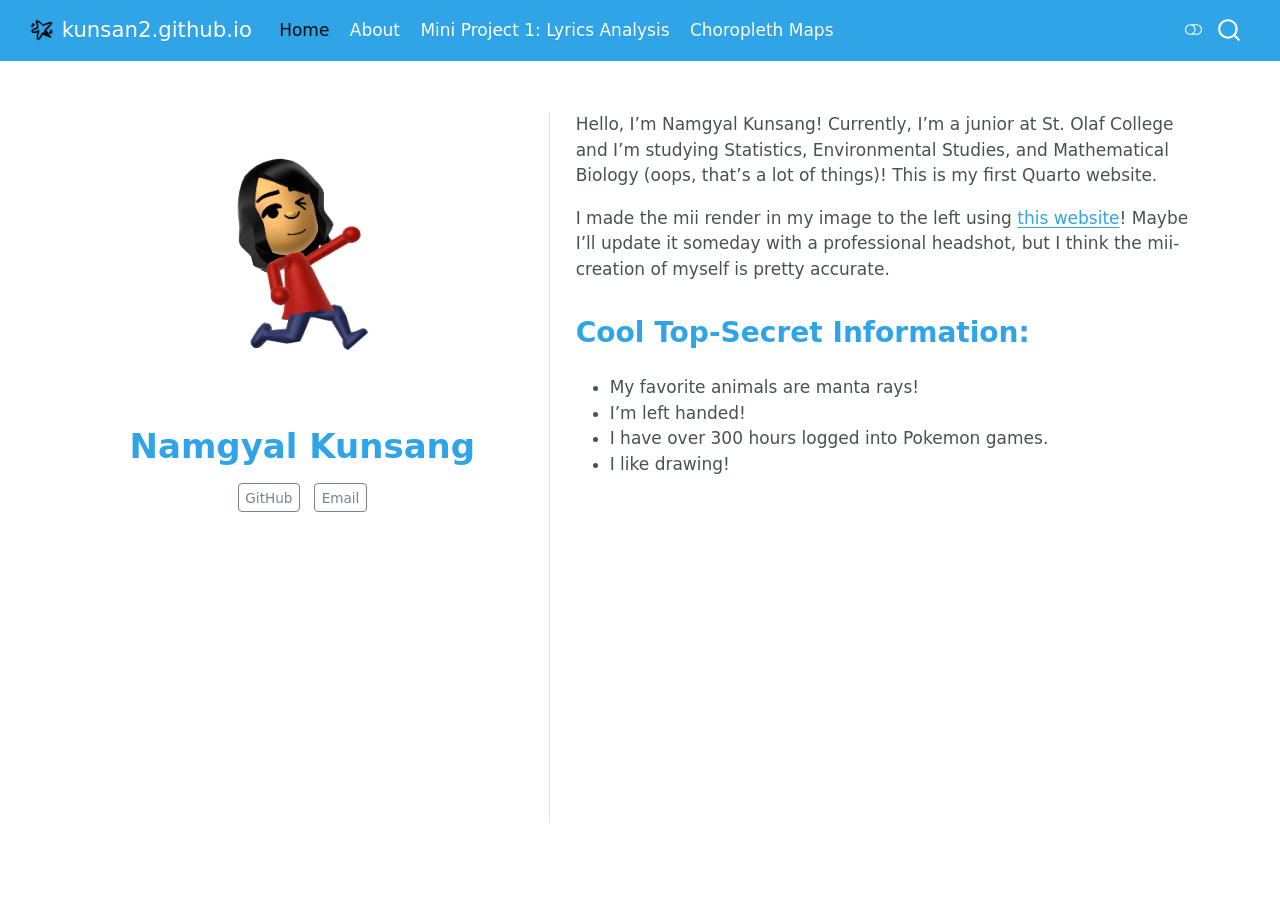
==== commit 6423b45d: "Comm. 2: Updating with new choropleths" ====
--- a/docs/index.html
+++ b/docs/index.html
@@ -33,6 +33,7 @@
 <script src="site_libs/quarto-search/fuse.min.js"></script>
 <script src="site_libs/quarto-search/quarto-search.js"></script>
 <meta name="quarto:offset" content="./">
+<link href="./media/logo.png" rel="icon" type="image/png">
 <script src="site_libs/quarto-html/quarto.js" type="module"></script>
 <script src="site_libs/quarto-html/tabsets/tabsets.js" type="module"></script>
 <script src="site_libs/quarto-html/popper.min.js"></script>
@@ -247,6 +248,10 @@
     <nav class="navbar navbar-expand-lg " data-bs-theme="dark">
       <div class="navbar-container container-fluid">
       <div class="navbar-brand-container mx-auto">
+    <a href="./index.html" class="navbar-brand navbar-brand-logo">
+    <img src="./media/logo.png" alt="" class="navbar-logo light-content">
+    <img src="./media/logo.png" alt="" class="navbar-logo dark-content">
+    </a>
     <a class="navbar-brand" href="./index.html">
     <span class="navbar-title">kunsan2.github.io</span>
     </a>
